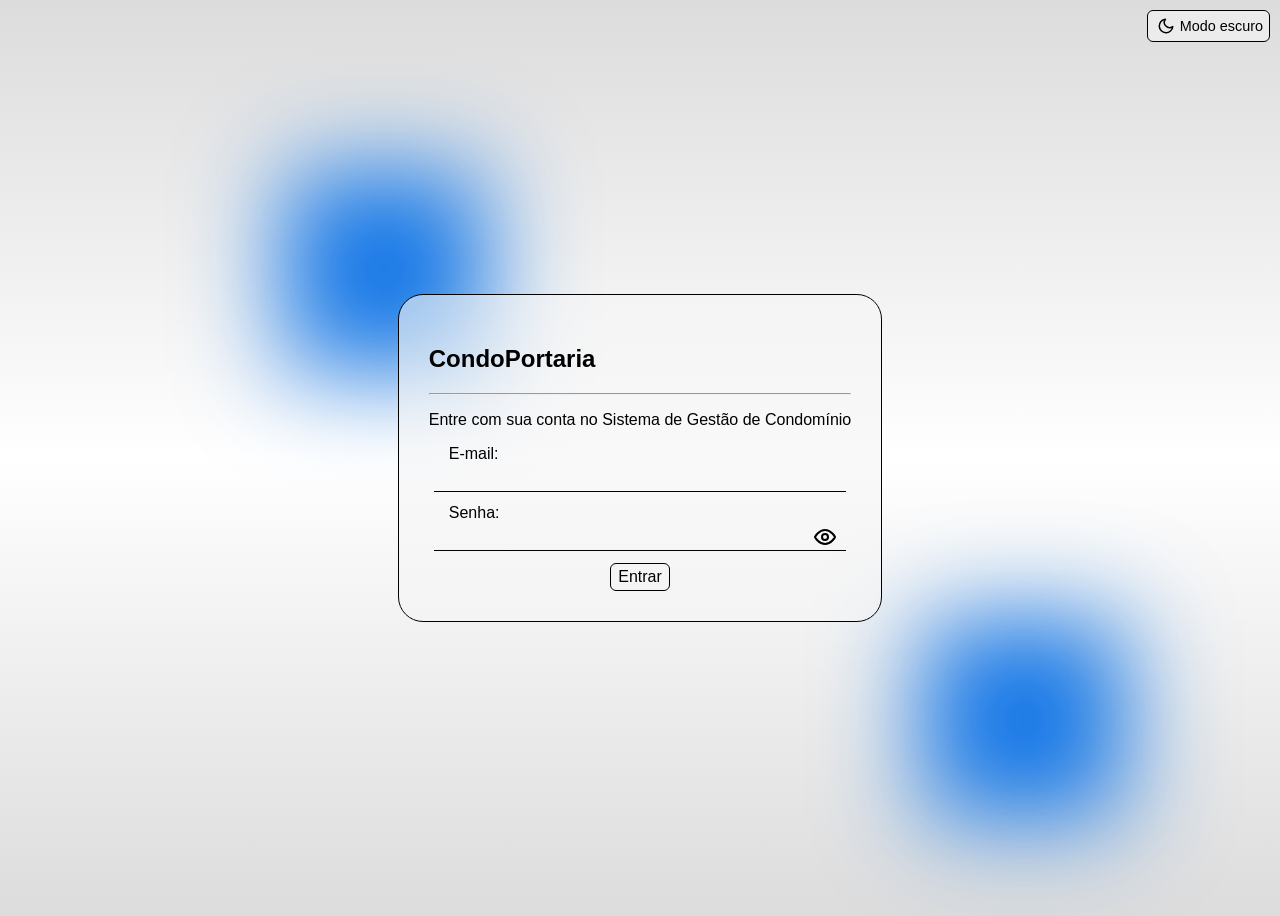
==== index.html @ 2b8531cc "Alterações para subir no render" ====
<!DOCTYPE html>
<html lang="pt-br" data-theme="light">
<head>
    <meta charset="UTF-8">
    <meta name="viewport" content="width=device-width, initial-scale=1.0">
    <title>Login</title>
    <link href="/styles/global.css" type="text/css" rel="stylesheet">
    <link href="/styles/form.css" type="text/css" rel="stylesheet">
</head>
<body>
    <div class="bg">
        <div class="blob" id="blob1"></div>
        <div class="blob" id="blob2"></div>
    </div>
    <div class="toggleTheme">
        <button id="toggleTheme">
            <svg xmlns="http://www.w3.org/2000/svg" width="24" height="24" 
                viewBox="0 0 24 24" fill="none" stroke="currentColor" stroke-width="2" 
                stroke-linecap="round" stroke-linejoin="round">
                <path d="M21 12.79A9 9 0 1 1 11.21 3 7 7 0 0 0 21 12.79z"/>
            </svg>
            Modo escuro
        </button>
    </div>
    <div class="card">
        <h2>CondoPortaria</h2><hr>
        <p>Entre com sua conta no Sistema de Gestão de Condomínio</p>
        <form>
            <label>
                <span id="campo-txt">E-mail:</span>
                <input type="text" id="email">
            </label>
            <label>
                <span id="campo-txt">Senha:</span>
                <input type="password" id="senha">
                <button type="button" id="togglePassword">
                    <svg xmlns="http://www.w3.org/2000/svg" width="24" height="24" 
                    viewBox="0 0 24 24" fill="none" stroke="currentColor" 
                    stroke-width="2" stroke-linecap="round" stroke-linejoin="round">
                        <path d="M2 12s3.5-7 10-7 10 7 10 7-3.5 7-10 7S2 12 2 12Z"/>
                        <circle cx="12" cy="12" r="3"/>
                        </svg>
                </button>
            </label>
            <button type="submit" class="btn-submit">Entrar</button>
        </form>
    </div>

    <script src="js/global.js"></script>
    <script src="js/form.js"></script>
</body>
</html>
---- styles/global.css ----
@import url(colors.css);

body {
    background: var(--bg-gradient);
    height: 100vh;
    font-family: Arial, Helvetica, sans-serif;
    display: flex;
    justify-content: center;
    align-items: center;
    color: var(--font-cor);
}   

.bg {
    z-index: 0;
}

.blob {
    display: block;
    position: fixed;
    border-radius: 100%;
    box-shadow: 0px 0px 100px 100px var(--blob-cor);
}

#blob1 {
    top: 30%;
    left: 30%;
}

#blob2 {
    right: 20%;
    bottom: 20%;
}

.toggleTheme {
    z-index: 1;
    position: absolute;
    top: 10px;
    right: 10px;
}

.toggleTheme button {
    background-color: var(--high-transparent);
    border: 1px solid var(--border);
    border-radius: 6px;
    font-size: 0.9em;
    padding: 6px;
    display: flex;
    align-items: center;
    justify-content: center;
    gap: 2px;
    transition: letter-spacing 0.2s ease,
                outline 0.2s ease;
    color: var(--font-cor);
}

.toggleTheme button:hover, .toggleTheme button:focus {
    letter-spacing: 0.5px;
    outline: 1px solid var(--border);
}

.toggleTheme svg {
    height: 18px;
    color: var(--font-cor);
}
---- styles/form.css ----
@import url(colors.css);

.card {
    z-index: 10;
    background: var(--high-transparent);
    width: fit-content;
    display: block;
    border: 1px solid var(--border);
    border-radius: 25px;
    padding: 30px;
}

form {
    display: flex;
    flex-direction: column;
    gap: 12px;
    align-items: center;
}

form label {
    width: 100%;
    margin: 0;
    display: flex;
    flex-direction: column;
    align-items: center;
}

form label span {
    margin-left: 20px;
    margin-right: auto;
    margin-bottom: 2px;
}

form label input {
    width: 400px;
    height: 24px;
    padding-left: 6px;
    padding-right: 6px;
    border: 0;
    border-bottom: 1px solid var(--border);
    background-color: transparent;
    transition: .1s ease;
    color: var(--font-cor);
    font-size: .95rem;
}

input:focus {
    outline: 1px solid var(--border);
    border-radius: 8px;
}

#togglePassword {
    position: absolute;
    margin-left: 370px;
    margin-top: 20px;
    border: none;
    background-color: transparent;
}

form label button svg {
    width: 24px;
    margin: auto;
    color: var(--font-cor);
}

.btn-submit {
    font-size: 1em;
    background-color: var(--low-transparent);
    border: 1px solid var(--border);
    border-radius: 6px;
    width:60px;
    padding: 4px;
    transition: letter-spacing 0.2s ease,
                outline 0.2s ease;
    color: var(--font-cor);
}

.btn-submit:hover, .btn-submit button:focus {
    letter-spacing: 0.5px;
    outline: 1px solid var(--border);
}
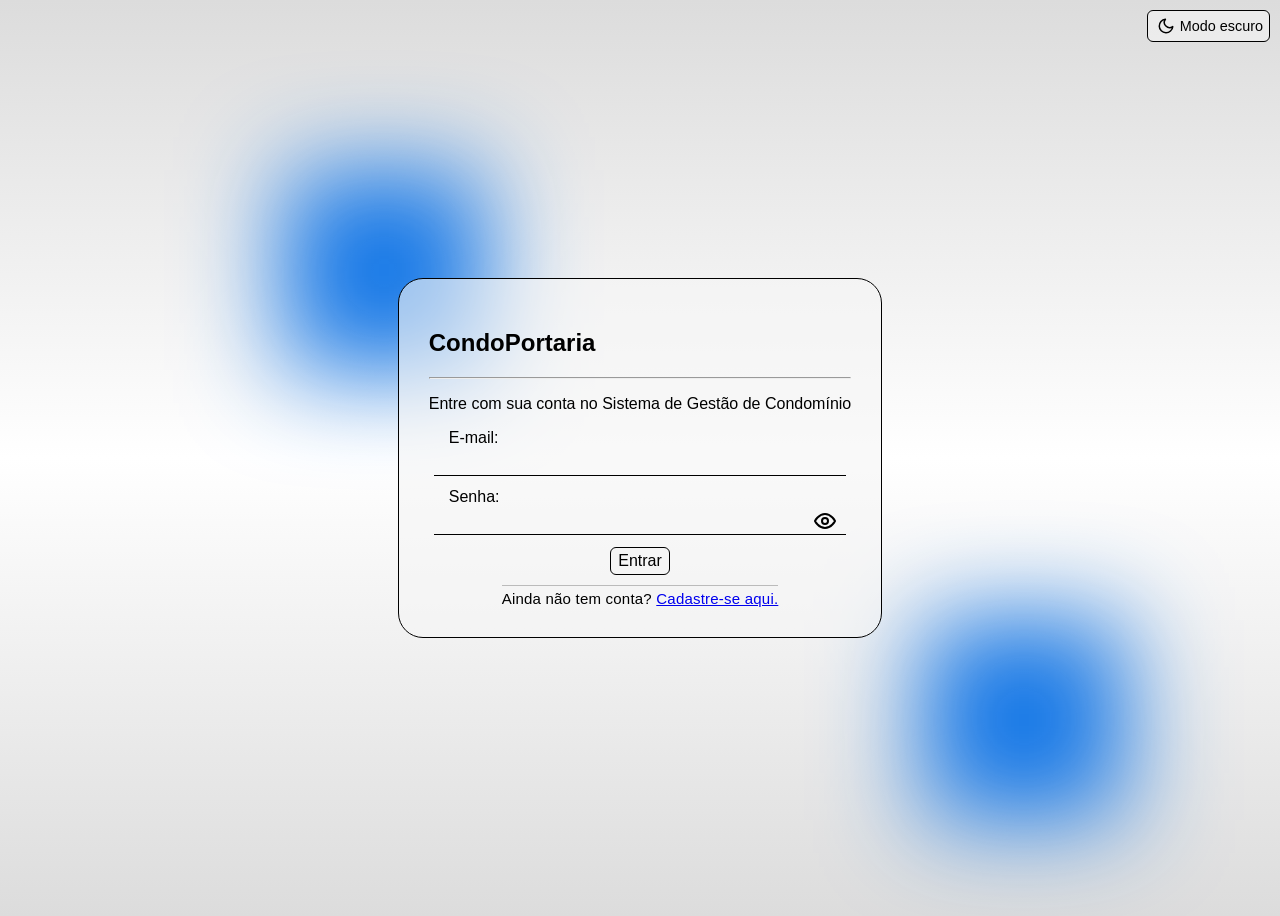
==== commit 150404db: "Merge branch 'main' of https://github.com/Filipe-Jose/CondoPortaria" ====
--- a/index.html
+++ b/index.html
@@ -44,6 +44,7 @@
             </label>
             <button type="submit" class="btn-submit">Entrar</button>
         </form>
+        <div class="card-bottom">Ainda não tem conta? <a href="cadastro.html">Cadastre-se aqui.</a></div>
     </div>
 
     <script src="js/global.js"></script>
--- a/styles/form.css
+++ b/styles/form.css
@@ -78,4 +78,16 @@
 .btn-submit:hover, .btn-submit button:focus {
     letter-spacing: 0.5px;
     outline: 1px solid var(--border);
+}
+
+.card-bottom {
+    text-align: center;
+    margin-top: 10px;
+    font-size: 0.94rem;
+    border-top: 1px solid #BBB;
+    width: fit-content;
+    margin-left: auto;
+    margin-right: auto;
+    padding-top: 4px;
+    letter-spacing: .2px;
 }
